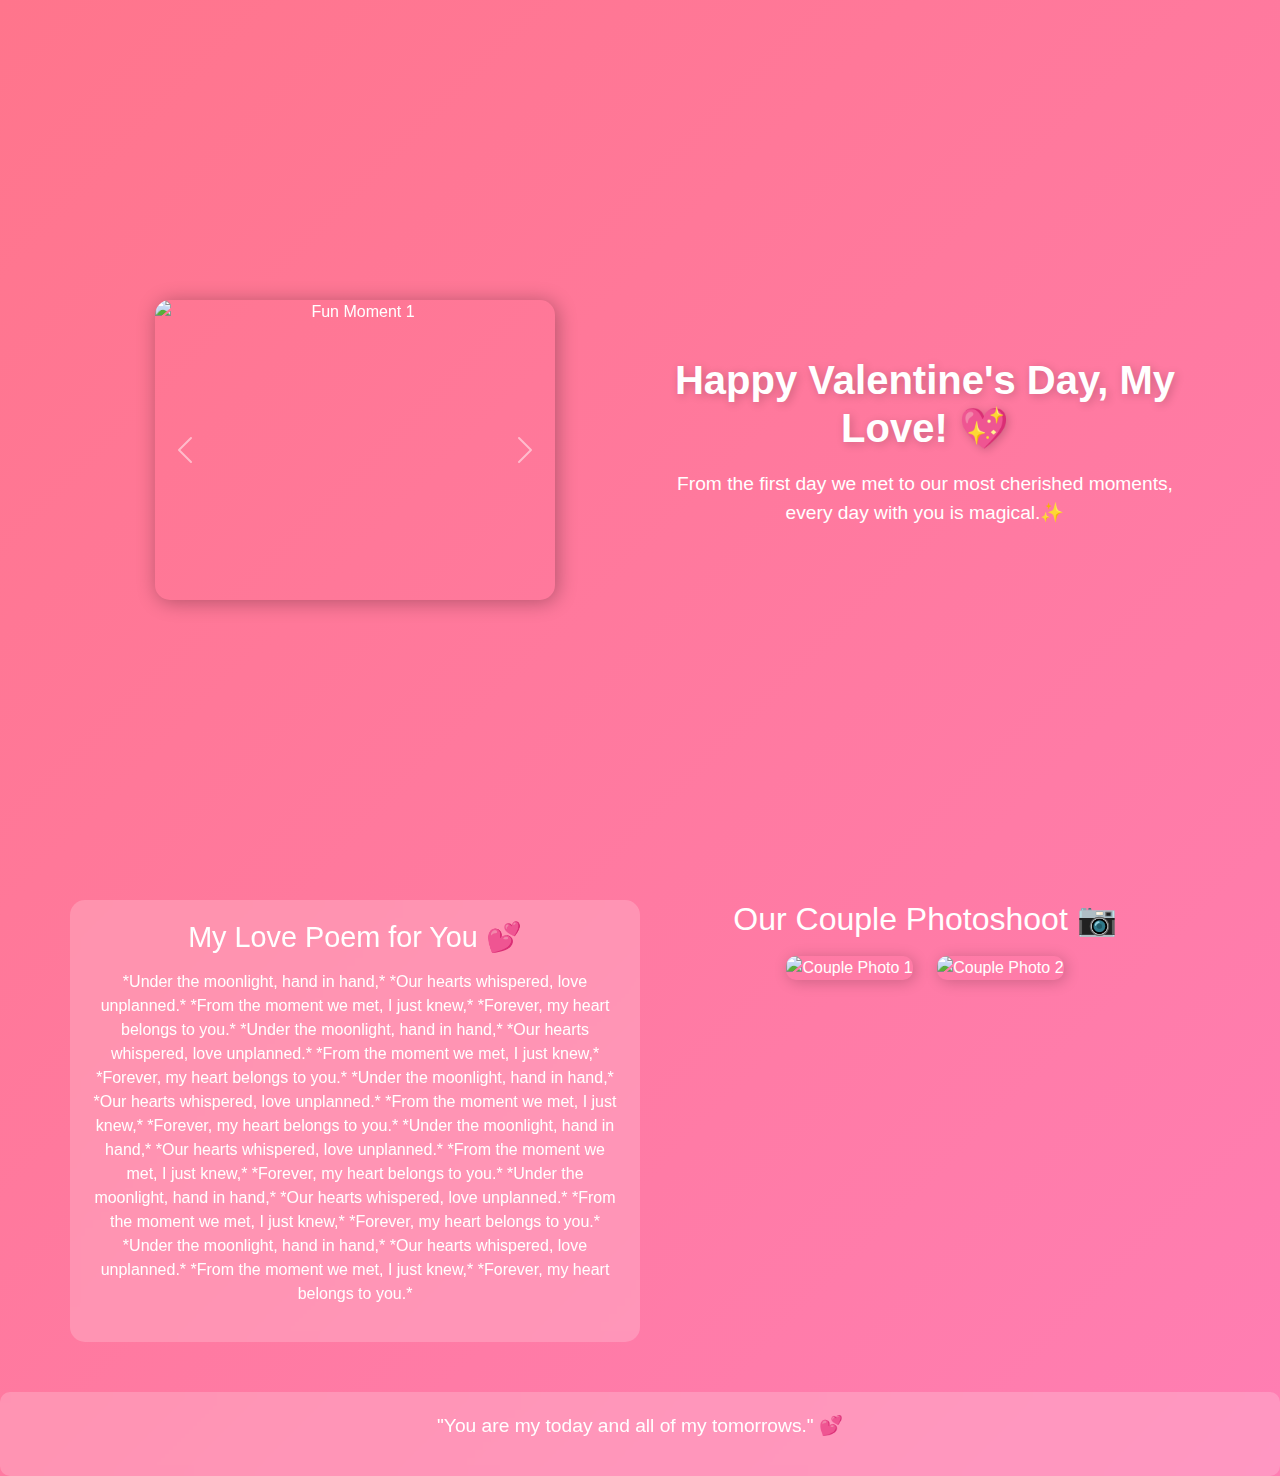
==== landing.html @ 97293388 "VDay files" ====
<!DOCTYPE html>
<html lang="en">
<head>
    <meta charset="UTF-8">
    <meta name="viewport" content="width=device-width, initial-scale=1.0">
    <title>Our Love Story ❤️</title>
    <link rel="stylesheet" href="https://cdn.jsdelivr.net/npm/bootstrap@5.3.0/dist/css/bootstrap.min.css">
    <link rel="stylesheet" href="style\landing.css">
</head>
<body>

    <!-- Hero Section -->
    <section class="hero d-flex align-items-center">
        <div class="container">
            <div class="row">
                <!-- Left: Image Carousel -->
                <div class="col-md-6 text-center">
                    <div id="loveCarousel" class="carousel slide carousel-vertical" data-bs-ride="carousel">
                        <div class="carousel-inner">
                            <div class="carousel-item active">
                                <img src="images/moment1.jpg" class="d-block w-100" alt="Fun Moment 1">
                            </div>
                            <div class="carousel-item">
                                <img src="images/moment2.jpg" class="d-block w-100" alt="Fun Moment 2">
                            </div>
                            <div class="carousel-item">
                                <img src="images/moment3.jpg" class="d-block w-100" alt="Fun Moment 3">
                            </div>
                        </div>
                        <button class="carousel-control-prev" type="button" data-bs-target="#loveCarousel" data-bs-slide="prev">
                            <span class="carousel-control-prev-icon"></span>
                        </button>
                        <button class="carousel-control-next" type="button" data-bs-target="#loveCarousel" data-bs-slide="next">
                            <span class="carousel-control-next-icon"></span>
                        </button>
                    </div>
                </div>

                <!-- Right: Love Message -->
                <div class="col-md-6 d-flex flex-column justify-content-center">
                    <h1>Happy Valentine's Day, My Love! 💖</h1>
                    <p class="tagline">From the first day we met to our most cherished moments, every day with you is magical.✨</p>
                </div>
            </div>
        </div>
    </section>

    <!-- Body Section -->
    <section class="body-content">
        <div class="container">
            <div class="row">
                <!-- Left: Valentine's Day Poem -->
                <div class="col-md-6 text-center poem-section">
                    <h2>My Love Poem for You 💕</h2>
                    <p>
                        *Under the moonlight, hand in hand,*  
                        *Our hearts whispered, love unplanned.*  
                        *From the moment we met, I just knew,*  
                        *Forever, my heart belongs to you.*
                        *Under the moonlight, hand in hand,*  
                        *Our hearts whispered, love unplanned.*  
                        *From the moment we met, I just knew,*  
                        *Forever, my heart belongs to you.* 
                        *Under the moonlight, hand in hand,*  
                        *Our hearts whispered, love unplanned.*  
                        *From the moment we met, I just knew,*  
                        *Forever, my heart belongs to you.* 
                        *Under the moonlight, hand in hand,*  
                        *Our hearts whispered, love unplanned.*  
                        *From the moment we met, I just knew,*  
                        *Forever, my heart belongs to you.* 
                        *Under the moonlight, hand in hand,*  
                        *Our hearts whispered, love unplanned.*  
                        *From the moment we met, I just knew,*  
                        *Forever, my heart belongs to you.* 
                        *Under the moonlight, hand in hand,*  
                        *Our hearts whispered, love unplanned.*  
                        *From the moment we met, I just knew,*  
                        *Forever, my heart belongs to you.*   
                    </p>
                </div>

                <!-- Right: Couple Photoshoot -->
                <div class="col-md-6 text-center">
                    <h2>Our Couple Photoshoot 📷</h2>
                    <img src="images/couple1.jpg" class="img-fluid couple-photo" alt="Couple Photo 1">
                    <img src="images/couple2.jpg" class="img-fluid couple-photo" alt="Couple Photo 2">
                </div>
            </div>
        </div>
    </section>

    <!-- Footer -->
    <footer class="footer text-center">
        <p>"You are my today and all of my tomorrows." 💕</p>
    </footer>

    <script src="https://cdn.jsdelivr.net/npm/bootstrap@5.3.0/dist/js/bootstrap.bundle.min.js"></script>
    <script src="script\landing.js"></script>
</body>
</html>
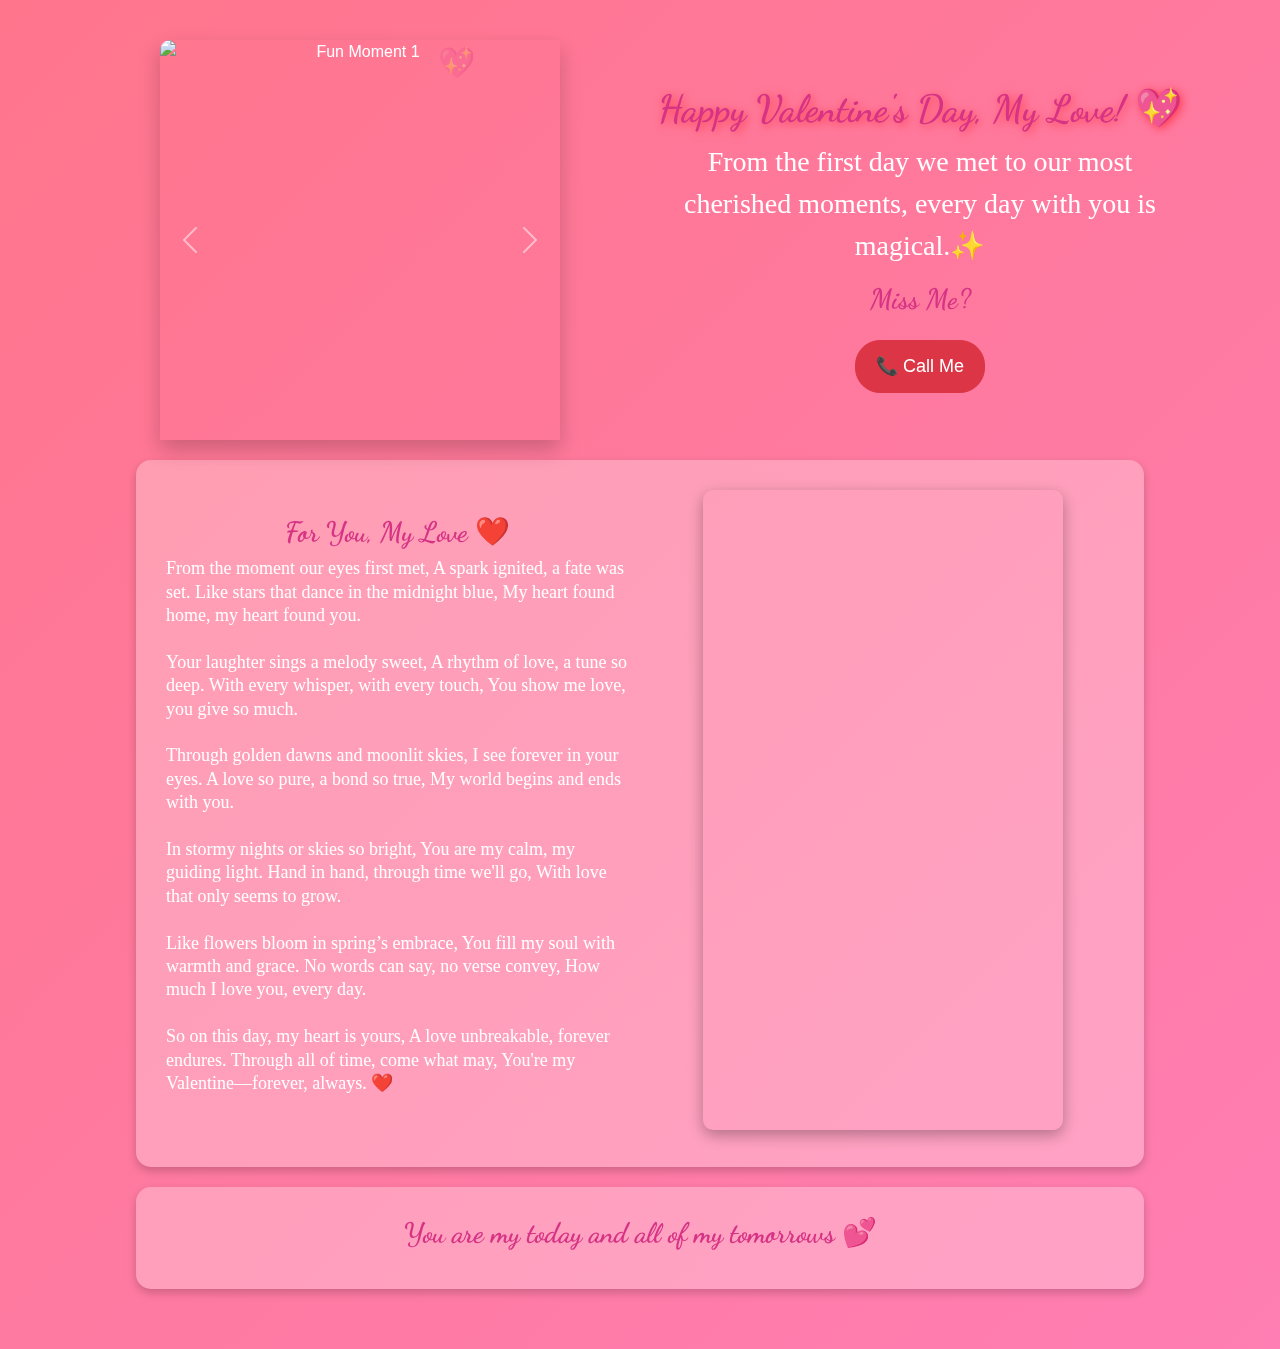
==== commit a740d6a3: "Updated website files" ====
--- a/landing.html
+++ b/landing.html
@@ -4,10 +4,21 @@
     <meta charset="UTF-8">
     <meta name="viewport" content="width=device-width, initial-scale=1.0">
     <title>Our Love Story ❤️</title>
+    <link href="https://fonts.googleapis.com/css2?family=Dancing+Script:wght@400;700&family=Great+Vibes&family=Sacramento&family=Parisienne&family=Satisfy&family=Playfair+Display:wght@400;700&display=swap" rel="stylesheet">
     <link rel="stylesheet" href="https://cdn.jsdelivr.net/npm/bootstrap@5.3.0/dist/css/bootstrap.min.css">
-    <link rel="stylesheet" href="style\landing.css">
+    <link rel="icon" type="image/png" href="images/heart.png" class="link-icon">
+    <link rel="stylesheet" href="style/landing.css">
 </head>
 <body>
+
+    <!-- Background Hearts Animation -->
+    <div class="hearts"></div>
+
+    <!-- Background Music -->
+    <audio id="loveMusic" autoplay loop>
+        <source src="images\sound.mp3" type="audio/mp3">
+        Your browser does not support the audio element.
+    </audio>
 
     <!-- Hero Section -->
     <section class="hero d-flex align-items-center">
@@ -15,16 +26,16 @@
             <div class="row">
                 <!-- Left: Image Carousel -->
                 <div class="col-md-6 text-center">
-                    <div id="loveCarousel" class="carousel slide carousel-vertical" data-bs-ride="carousel">
+                    <div id="loveCarousel" class="carousel slide" data-bs-ride="carousel">
                         <div class="carousel-inner">
                             <div class="carousel-item active">
-                                <img src="images/moment1.jpg" class="d-block w-100" alt="Fun Moment 1">
+                                <img src="images/1.png" class="d-block w-100" alt="Fun Moment 1">
                             </div>
                             <div class="carousel-item">
-                                <img src="images/moment2.jpg" class="d-block w-100" alt="Fun Moment 2">
+                                <img src="images/2.png" class="d-block w-100" alt="Fun Moment 2">
                             </div>
                             <div class="carousel-item">
-                                <img src="images/moment3.jpg" class="d-block w-100" alt="Fun Moment 3">
+                                <img src="images/3.png" class="d-block w-100" alt="Fun Moment 3">
                             </div>
                         </div>
                         <button class="carousel-control-prev" type="button" data-bs-target="#loveCarousel" data-bs-slide="prev">
@@ -37,65 +48,81 @@
                 </div>
 
                 <!-- Right: Love Message -->
-                <div class="col-md-6 d-flex flex-column justify-content-center">
+                <div class="col-md-6 d-flex flex-column justify-content-center text-center">
                     <h1>Happy Valentine's Day, My Love! 💖</h1>
                     <p class="tagline">From the first day we met to our most cherished moments, every day with you is magical.✨</p>
+                    
+                    <!-- Call Button -->
+                     <div class="call" style="color: white;">
+                        <h3>Miss Me?</h3>
+                        <a href="tel:8837238364" class="btn btn-danger mt-3 call-button">📞 Call Me</a>  
+                     </div>
+
+                </div>
+
+            </div>
+        </div>
+    </section>
+
+    <!-- Romantic Video Section -->
+    <section class="video-section text-center">
+        <div class="translucent-box">
+            <div class="row align-items-center">
+                <!-- Left: Poem -->
+                <div class="col-md-6">
+                    <h3>For You, My Love ❤️</h3>
+                    <p class="poem">
+                        From the moment our eyes first met,
+                        A spark ignited, a fate was set.
+                        Like stars that dance in the midnight blue,
+                        My heart found home, my heart found you.
+                        <br><br>
+                        Your laughter sings a melody sweet,
+                        A rhythm of love, a tune so deep.
+                        With every whisper, with every touch,
+                        You show me love, you give so much.
+                        <br><br>
+                        Through golden dawns and moonlit skies,
+                        I see forever in your eyes.
+                        A love so pure, a bond so true,
+                        My world begins and ends with you.
+                        <br><br>
+                        In stormy nights or skies so bright,
+                        You are my calm, my guiding light.
+                        Hand in hand, through time we'll go,
+                        With love that only seems to grow.
+                        <br><br>
+                        Like flowers bloom in spring’s embrace,
+                        You fill my soul with warmth and grace.
+                        No words can say, no verse convey,
+                        How much I love you, every day.
+                        <br><br>
+                        So on this day, my heart is yours,
+                        A love unbreakable, forever endures.
+                        Through all of time, come what may,
+                        You're my Valentine—forever, always. ❤️ 
+                    </p>
+                </div>
+                <!-- Right: Video -->
+                <div class="col-md-6">
+                    <video width="100%" height="600" autoplay loop muted playsinline>
+                        <source src="images/Video.mp4" type="video/mp4">
+                        Your browser does not support the video tag.
+                    </video>
                 </div>
             </div>
         </div>
     </section>
 
-    <!-- Body Section -->
-    <section class="body-content">
-        <div class="container">
-            <div class="row">
-                <!-- Left: Valentine's Day Poem -->
-                <div class="col-md-6 text-center poem-section">
-                    <h2>My Love Poem for You 💕</h2>
-                    <p>
-                        *Under the moonlight, hand in hand,*  
-                        *Our hearts whispered, love unplanned.*  
-                        *From the moment we met, I just knew,*  
-                        *Forever, my heart belongs to you.*
-                        *Under the moonlight, hand in hand,*  
-                        *Our hearts whispered, love unplanned.*  
-                        *From the moment we met, I just knew,*  
-                        *Forever, my heart belongs to you.* 
-                        *Under the moonlight, hand in hand,*  
-                        *Our hearts whispered, love unplanned.*  
-                        *From the moment we met, I just knew,*  
-                        *Forever, my heart belongs to you.* 
-                        *Under the moonlight, hand in hand,*  
-                        *Our hearts whispered, love unplanned.*  
-                        *From the moment we met, I just knew,*  
-                        *Forever, my heart belongs to you.* 
-                        *Under the moonlight, hand in hand,*  
-                        *Our hearts whispered, love unplanned.*  
-                        *From the moment we met, I just knew,*  
-                        *Forever, my heart belongs to you.* 
-                        *Under the moonlight, hand in hand,*  
-                        *Our hearts whispered, love unplanned.*  
-                        *From the moment we met, I just knew,*  
-                        *Forever, my heart belongs to you.*   
-                    </p>
-                </div>
-
-                <!-- Right: Couple Photoshoot -->
-                <div class="col-md-6 text-center">
-                    <h2>Our Couple Photoshoot 📷</h2>
-                    <img src="images/couple1.jpg" class="img-fluid couple-photo" alt="Couple Photo 1">
-                    <img src="images/couple2.jpg" class="img-fluid couple-photo" alt="Couple Photo 2">
-                </div>
-            </div>
+    <!-- Footer Section -->
+    <footer class="footer text-center">
+        <div class="translucent-box">
+            <h3>You are my today and all of my tomorrows 💕</h3>
         </div>
-    </section>
-
-    <!-- Footer -->
-    <footer class="footer text-center">
-        <p>"You are my today and all of my tomorrows." 💕</p>
     </footer>
 
     <script src="https://cdn.jsdelivr.net/npm/bootstrap@5.3.0/dist/js/bootstrap.bundle.min.js"></script>
-    <script src="script\landing.js"></script>
+    <script src="script/landing.js"></script>
 </body>
 </html>
+
--- a/style/landing.css
+++ b/style/landing.css
@@ -0,0 +1,113 @@
+/* General Styles */
+body {
+    max-width: 1200px;
+    margin: 0 auto; /* Center the content */
+    background: linear-gradient(135deg, #ff758c, #ff7eb3);
+    font-family: 'Poppins', sans-serif;
+    color: white;
+    padding: 40px;
+    overflow-x: hidden;
+    position: relative;
+}
+
+h1{
+    font-family: 'Dancing Script', cursive !important; 
+    font-size: 38px;
+    font-weight: bold;
+    color: #d63384;
+    text-shadow: 2px 2px 10px rgba(255, 0, 0, 0.5);
+}
+h3{
+    font-family: 'Dancing Script', cursive !important; 
+    font-weight: bold;
+    color: #d63384;
+}
+.tagline{
+    font-family: 'Poppins', cursive !important; 
+    font-size: 28px;
+}
+
+/* Styled Carousel */
+#loveCarousel {
+    max-width: 400px; /* Adjust as needed */
+    margin: auto;
+    box-shadow: 0 10px 20px rgba(0, 0, 0, 0.2);
+}
+
+#loveCarousel img {
+    object-fit: cover;
+    height: 400px; /* Fixed height for consistency */
+    border-radius: 10px;
+}
+.call-button {
+    font-size: 18px;
+    padding: 12px 20px;
+    border-radius: 25px;
+    transition: 0.3s;
+}
+
+.call-button:hover {
+    background-color: #ff4d6d;
+    color: white;
+}
+
+/* Instagram Story Video Aspect Ratio */
+.video-section video {
+    width: 360px;
+    height: 640px;
+    border-radius: 10px;
+    box-shadow: 0 5px 15px rgba(0, 0, 0, 0.3);
+}
+
+/* Translucent Box */
+.translucent-box {
+    background: rgba(255, 255, 255, 0.284); /* Semi-transparent white */
+    border-radius: 15px; /* Rounded edges */
+    padding: 30px;
+    box-shadow: 0px 4px 10px rgba(0, 0, 0, 0.2); /* Soft shadow */
+    margin: 20px auto;
+    width: 90%;
+    max-width: 1200px;
+}
+
+/* Poem Styling */
+.poem{
+    font-family: 'Poppins', cursive;
+    font-size: 18px;
+    text-align: left;
+    line-height: 1.3;
+}
+
+/* Floating Hearts Everywhere */
+.hearts {
+    position: fixed;
+    width: 100%;
+    height: 100%;
+    z-index: -1;
+    pointer-events: none;
+}
+
+.heart {
+    position: absolute;
+    font-size: 30px;
+    color: pink;
+    animation: float 5s linear infinite;
+    opacity: 30%;
+}
+
+/* Floating Animation */
+@keyframes float {
+    from { transform: translateY(100vh); }
+    to { transform: translateY(-10vh); }
+}
+
+/* Favicon Hearts Animation */
+@keyframes favicon-heart {
+    0% { transform: scale(1); }
+    50% { transform: scale(1.3); }
+    100% { transform: scale(1); }
+}
+
+.link-icon {
+    animation: favicon-heart 1s infinite;
+}
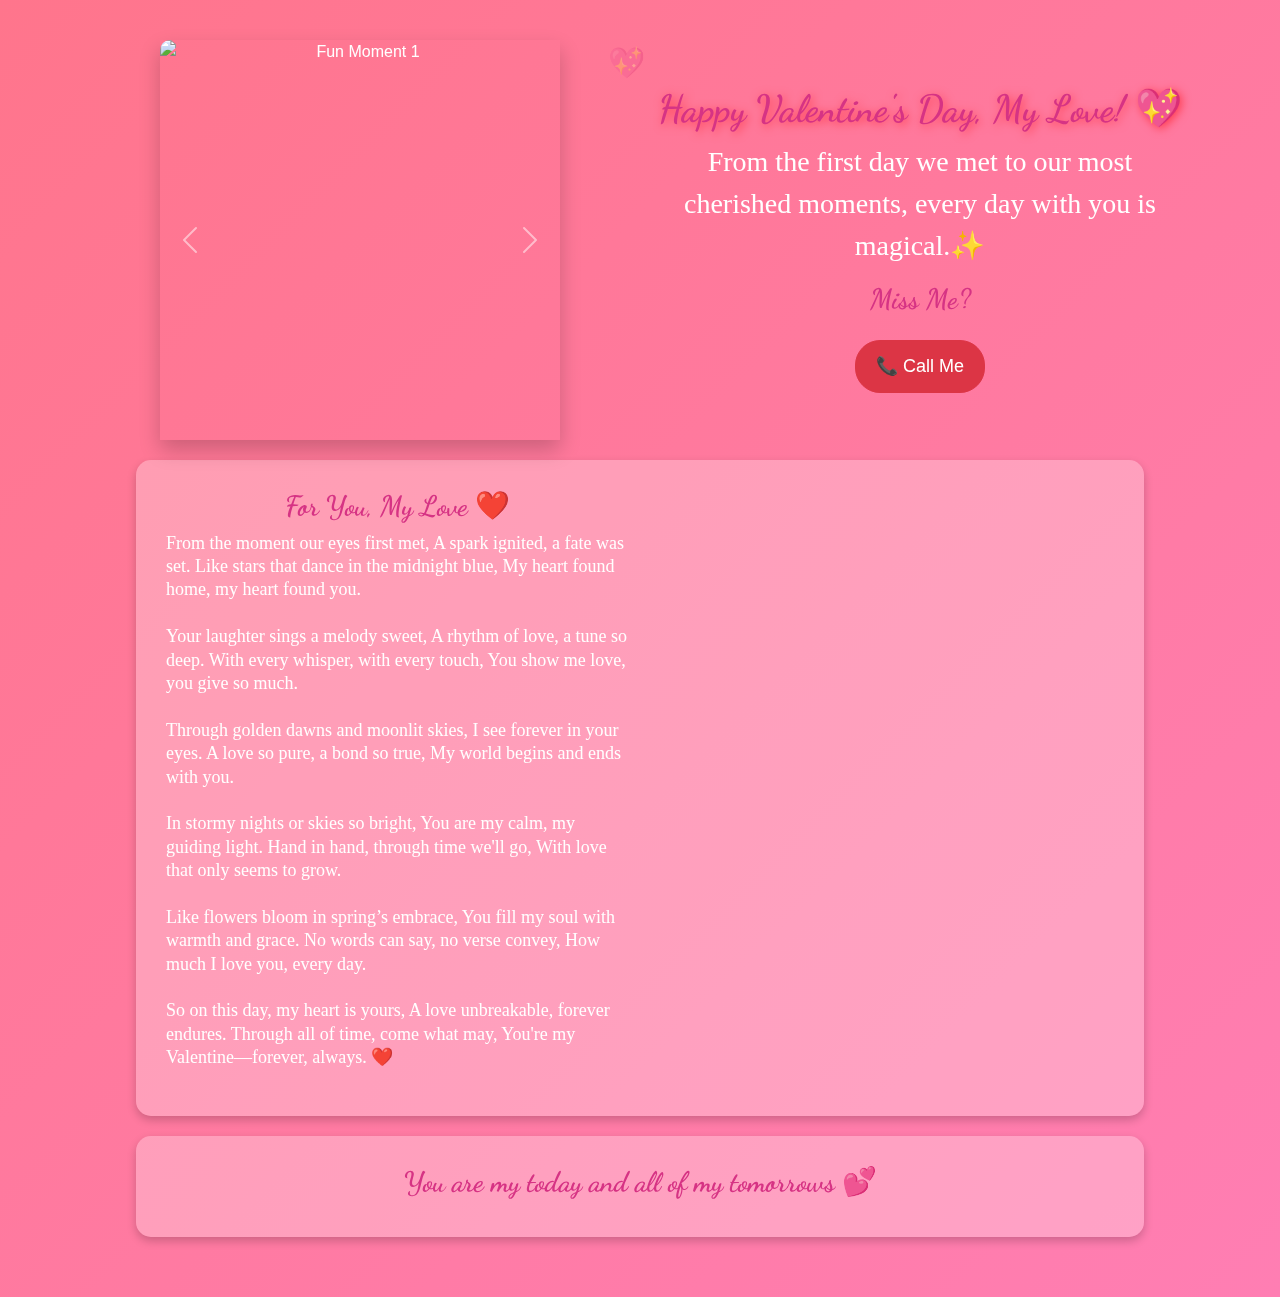
==== commit 6a87fbfd: "Updated website content" ====
--- a/landing.html
+++ b/landing.html
@@ -105,10 +105,10 @@
                 </div>
                 <!-- Right: Video -->
                 <div class="col-md-6">
-                    <video width="100%" height="600" autoplay loop muted playsinline>
+                    <video id="loveVideo" width="100%" height="600" muted playsinline loop>
                         <source src="images/Video.mp4" type="video/mp4">
                         Your browser does not support the video tag.
-                    </video>
+                    </video>                    
                 </div>
             </div>
         </div>
--- a/style/landing.css
+++ b/style/landing.css
@@ -53,11 +53,18 @@
 
 /* Instagram Story Video Aspect Ratio */
 .video-section video {
-    width: 360px;
-    height: 640px;
-    border-radius: 10px;
-    box-shadow: 0 5px 15px rgba(0, 0, 0, 0.3);
+    width: 100%;  /* Makes the video scale with the container */
+    height: auto; /* Maintains aspect ratio */
+    max-height: 600px; /* Prevents excessive height on large screens */
+    border-radius: 20px; /* Optional: Adds smooth edges */
 }
+
+@media (max-width: 768px) {
+    .video-section video {
+        max-height: 300px; /* Reduces height for smaller screens */
+    }
+}
+
 
 /* Translucent Box */
 .translucent-box {
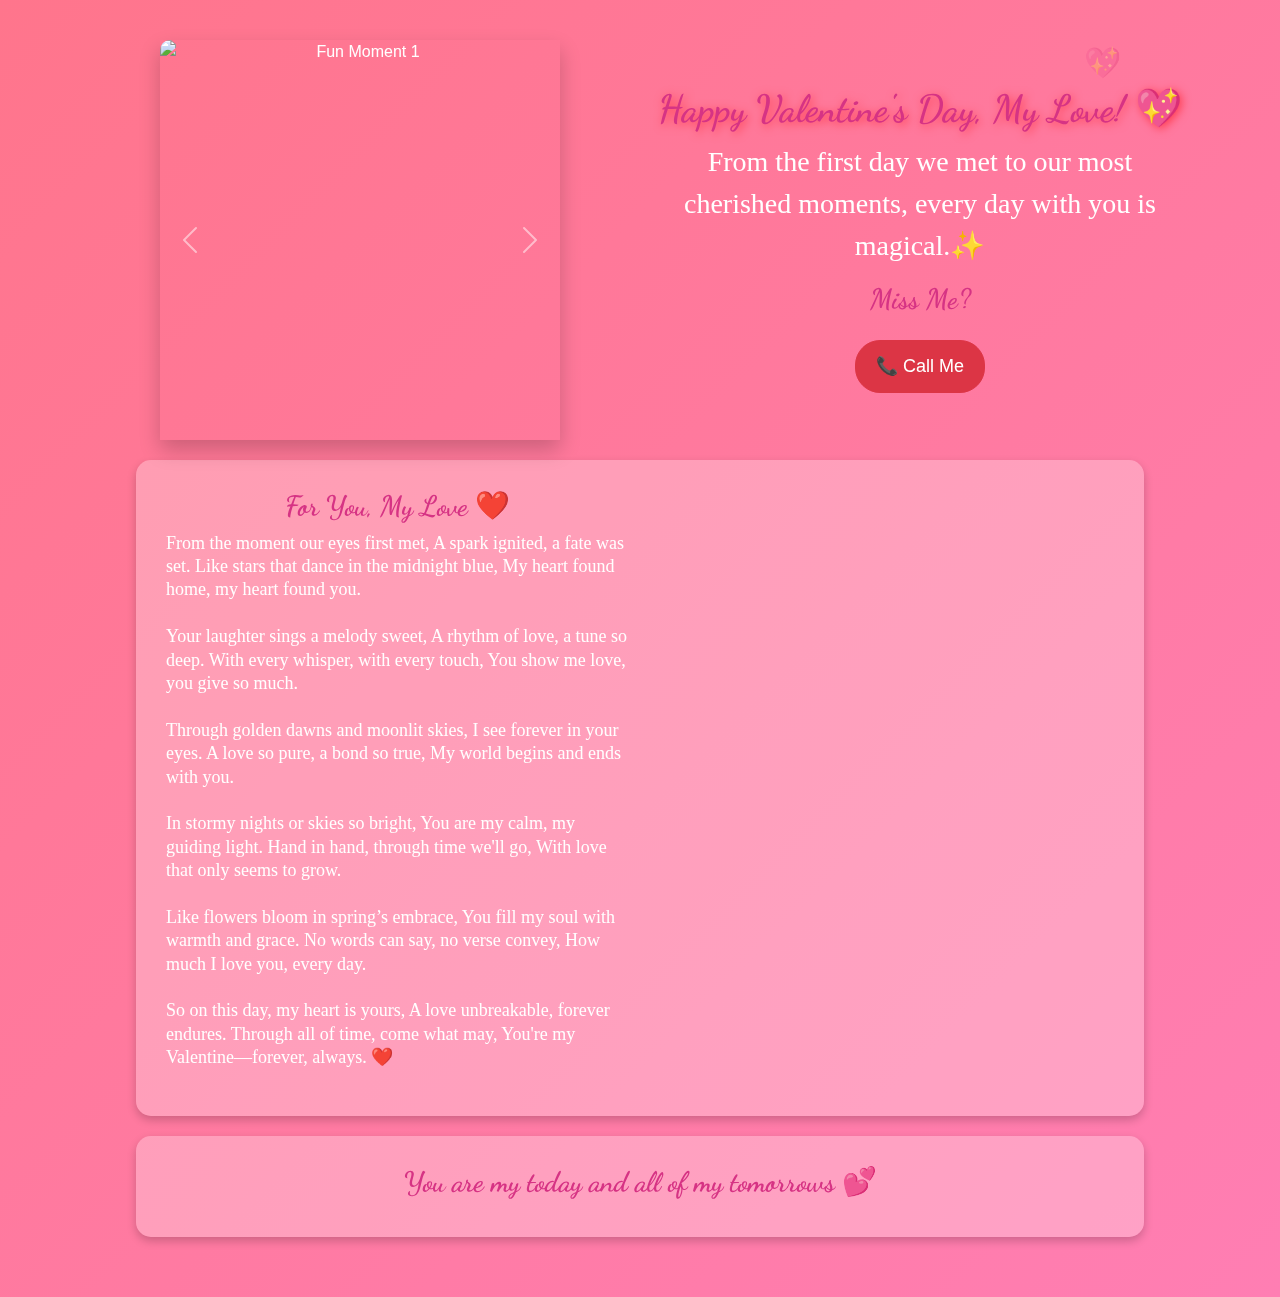
==== commit 49bece58: "Updated website content" ====
--- a/landing.html
+++ b/landing.html
@@ -105,10 +105,10 @@
                 </div>
                 <!-- Right: Video -->
                 <div class="col-md-6">
-                    <video id="loveVideo" width="100%" height="600" muted playsinline loop>
+                    <video width="100%" height="600" autoplay loop muted playsinline>
                         <source src="images/Video.mp4" type="video/mp4">
                         Your browser does not support the video tag.
-                    </video>                    
+                    </video>
                 </div>
             </div>
         </div>
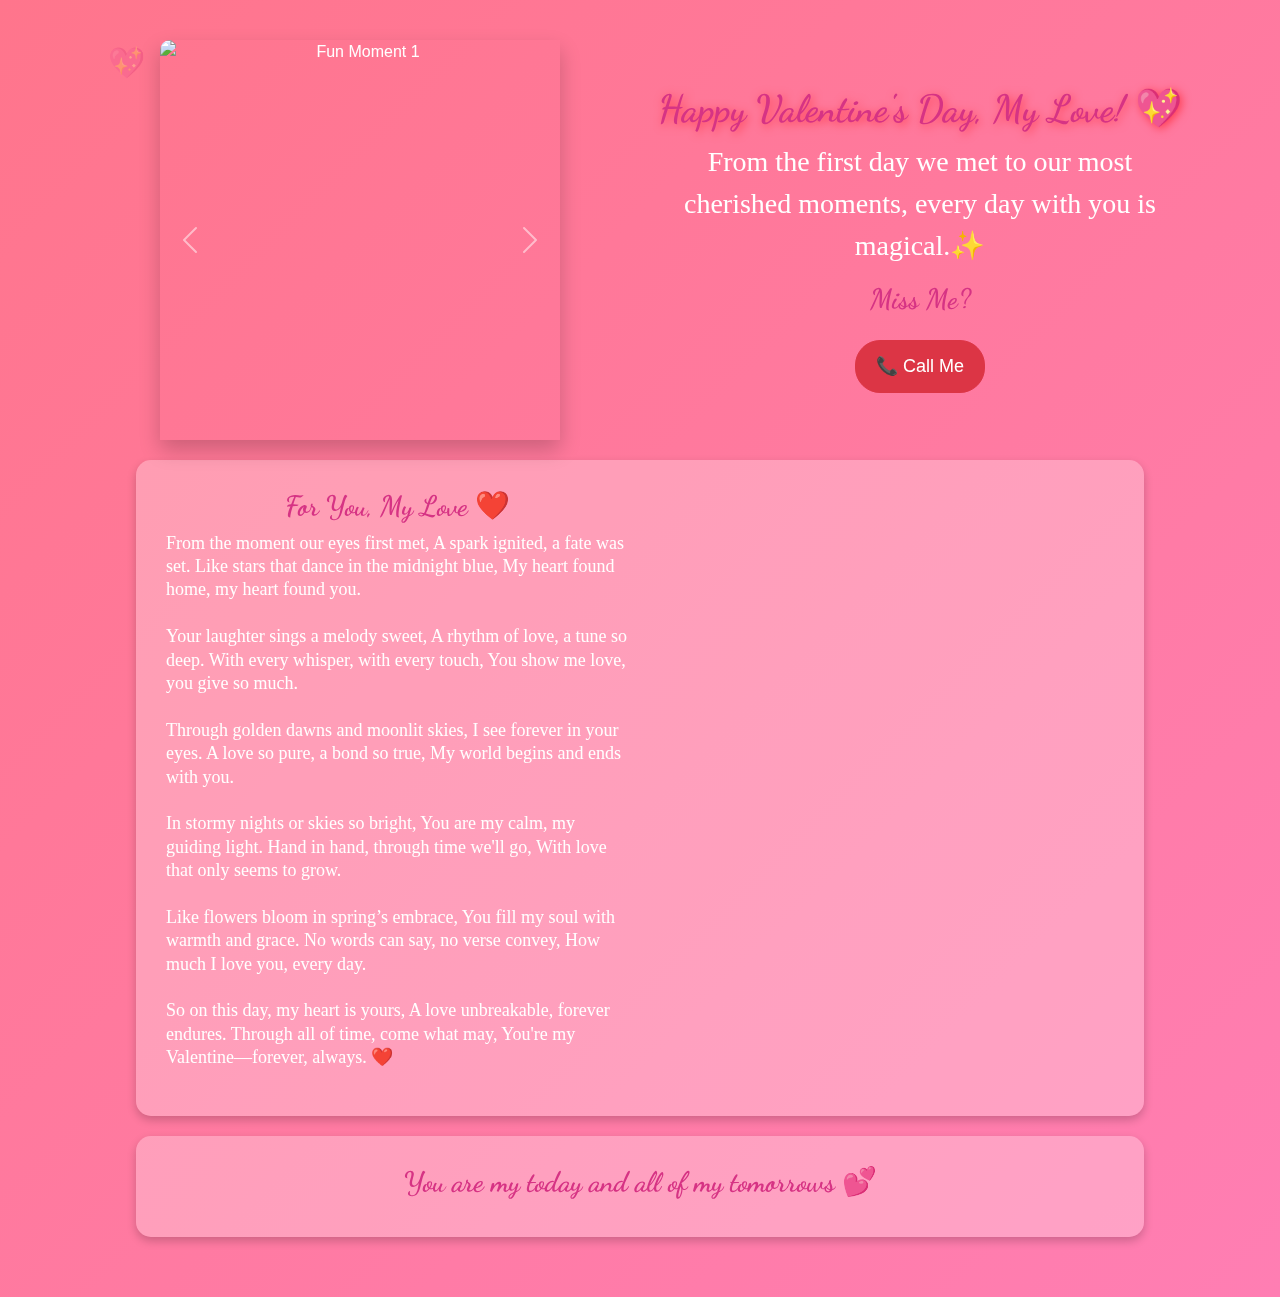
==== commit 966e26f0: "Updated website content" ====
--- a/landing.html
+++ b/landing.html
@@ -105,7 +105,7 @@
                 </div>
                 <!-- Right: Video -->
                 <div class="col-md-6">
-                    <video width="100%" height="600" autoplay loop muted playsinline>
+                    <video width="100%" height="600" id="loveVideo" loop muted playsinline>
                         <source src="images/Video.mp4" type="video/mp4">
                         Your browser does not support the video tag.
                     </video>
